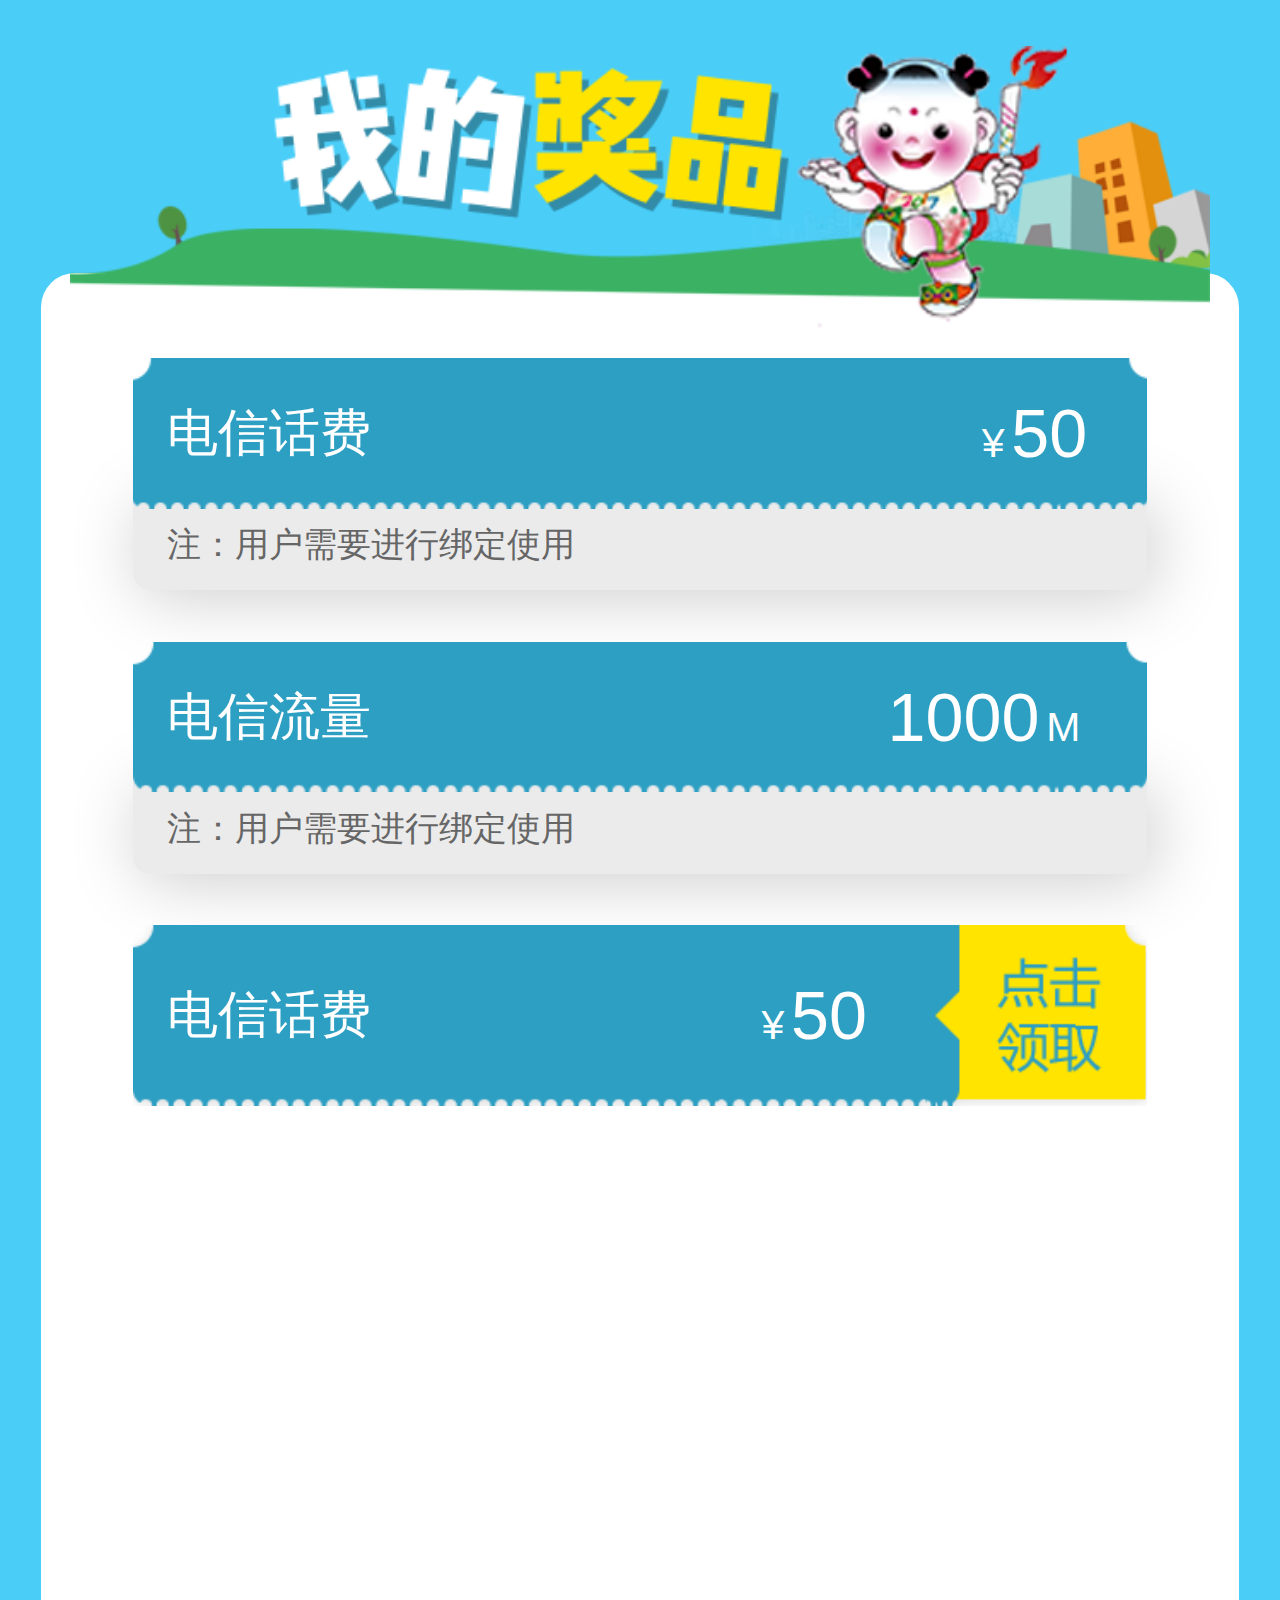
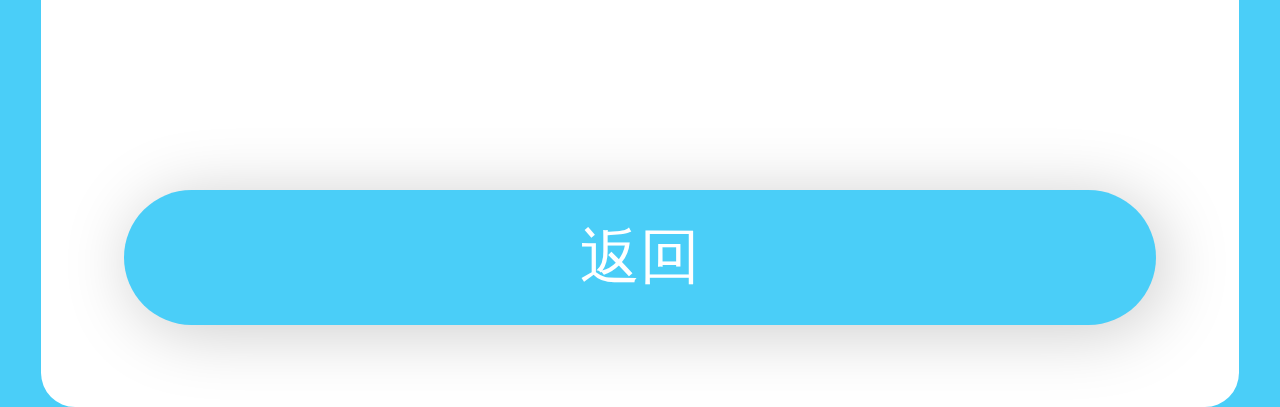
==== index1.html @ 30a862f8 "3" ====
<!DOCTYPE html>
<html lang="en">
<head>
    <meta charset="UTF-8">
    <meta name="viewport"
          content="width=device-width, user-scalable=no, initial-scale=1.0, maximum-scale=1.0, minimum-scale=1.0">
    <title>我的奖品</title>
    <link rel="stylesheet" href="css/reset.min.css">
    <link rel="stylesheet" href="css/style1.css">
</head>
<body>
<section>
    <header></header>
    <ul class="notLoginList">
        <li>
            <div>
                <p>电信话费</p>
                <p><span>¥</span>50</p>
            </div>
            <div>
                注：用户需要进行绑定使用
            </div>
        </li>
        <li>
            <div>
                <p>电信流量</p>
                <p>1000<span>M</span></p>
            </div>
            <div>
                注：用户需要进行绑定使用
            </div>
        </li>
    </ul>
    <ul class="loginList">
        <li>
            <div>
                <p>电信话费</p>
                <p><span>¥</span>50</p>
            </div>
        </li>
    </ul>
    <footer id="returnHomePage">返回</footer>
</section>
<!--遮罩层-->
<div class="mask" id="mask"></div>
<!--弹窗-->
<div id="secTc">
    <div>
        <span></span>
        <p>天小翼还不认识您呢<br>长按二维码关注天小翼</p>
        <span class="secTcClose"></span>
    </div>
    <div>
        <span></span>
        <p>然后回复“注册”<br>绑定手机号便可领取福利</p>
    </div>
</div>
</body>
</html>
<script src="js/jquery-1.10.1.min.js"></script>
<script src="js/index.js"></script>
---- css/style1.css ----
html,body{
    background-color: #4acef8;
}
section{
    position: relative;
    box-sizing: border-box;
    margin: 8rem auto 0;
    padding: 2.5rem 0 8rem;
    width: 35.1rem;
    height: 50.8rem;
    border-radius: 1rem;
    background-color: #ffffff;
}
section header{
    position: absolute;
    top: -6.65rem;
    left: 0;
    right: 0;
    margin: auto;
    width: 33.4rem;
    height: 8.85rem;
    background: url("../images/secPageBanner.png") center no-repeat;
    background-size: cover;
}
section ul li{
    position: relative;
    box-sizing: border-box;
    margin: 0 auto 1.5rem;
    width: 29.7rem;
}
section ul li div{
    box-sizing: border-box;
    padding-left: 1rem;
    width: 29.7rem;
}
section .notLoginList li{
    padding-top: 4.4rem;
    height: 6.8rem;
}
section .notLoginList li div:nth-child(1){
    position: absolute;
    top: 0;
    height: 4.4rem;
    line-height: 4.4rem;
    background: url("../images/notLogin.png") center no-repeat;
    background-size: cover;
}
section .loginList li div{
    height: 5.3rem;
    line-height: 5.3rem;
    background: url("../images/login.png") center no-repeat;
    background-size: cover;
}
section .notLoginList li div:nth-child(1) p:nth-child(1),section .loginList li div p:nth-child(1){
    font-size: 1.5rem;
    color: #ffffff;
}
section .notLoginList li div:nth-child(1) p:nth-child(2),section .loginList li div p:nth-child(2){
    position: absolute;
    top: 0;
    bottom: 0;
    right: 1.75rem;
    font-size: 2rem;
    color: #ffffff;
}
section .loginList li div p:nth-child(2){
    right: 8.2rem;
}
section .notLoginList li div:nth-child(1) p:nth-child(2) span,section .loginList li div p:nth-child(2) span{
    margin: 0 .2rem;
    font-size: 1.2rem;
}
section .notLoginList li div:nth-child(2){
    margin-top: -0.3rem;
    height: 2.7rem;
    font-size: 1rem;
    line-height: 2.7rem;
    border-radius: 0 0 .5rem .5rem;
    color: #666666;
    background-color: #ebebeb;
    box-shadow: .2rem .2rem 2rem #ccc;
}
section footer{
    position: absolute;
    bottom: 2.4rem;
    left: 0;
    right: 0;
    margin: auto;
    width: 30.25rem;
    height: 3.95rem;
    font-size: 1.75rem;
    text-align: center;
    line-height: 3.95rem;
    border-radius: 5rem;
    color: #ffffff;
    background-color: #4acef8;
    box-shadow: .2rem .2rem 2rem #ccc;
}

/*遮罩层*/
.mask{
    position: absolute;
    top: 0px;
    filter: alpha(opacity=68);
    background-color: #000;
    z-index: 100;
    left: 0px;
    opacity: 0.68;
    -moz-opacity: 0.68;
}
/*弹窗*/
#secTc{
    display: none;
    position: fixed;
    top: 8.9rem;
    left: 0;
    right: 0;
    margin: auto;
    width: 27.4rem;
    text-align: center;
    z-index: 999;
}
#secTc div:nth-child(1){
    position: relative;
    display: flex;
    width: 27.4rem;
    height: 7.65rem;
    align-items: center;
    justify-content: center;
    border-radius: .5rem .5rem 0 0;
    background-color: #4acef8;
}
#secTc div:nth-child(1) span:nth-child(1){
    position: absolute;
    left: 0.25rem;
    bottom: 1.05rem;
    width: 6.2rem;
    height: 9.3rem;
    background: url("../images/girl.png") center no-repeat;
    background-size: cover;
}
#secTc div:nth-child(1) p{
    font-size: 1.5rem;
    color: #ffffff;
}
#secTc div:nth-child(1) span:nth-child(3){
    position: absolute;
    top: .5rem;
    right: .5rem;
    width: 2rem;
    height: 2rem;
    background: url("../images/tcClose-white.png") center no-repeat;
    background-size: cover;
}
#secTc div:nth-child(2){
    box-sizing: border-box;
    padding-top: 1.3rem;
    height: 21.8rem;
    border-radius: 0 0 .5rem .5rem;
    background-color: #ffffff;
}
#secTc div:nth-child(2) span{
    display: block;
    margin: 0 auto 1.5rem;
    width: 13.3rem;
    height: 13.3rem;
    background: url("../images/erweima.png") center no-repeat;
    background-size: cover;
}
#secTc div:nth-child(2) p{
    font-size: 1.5rem;
    color: #333333;
}
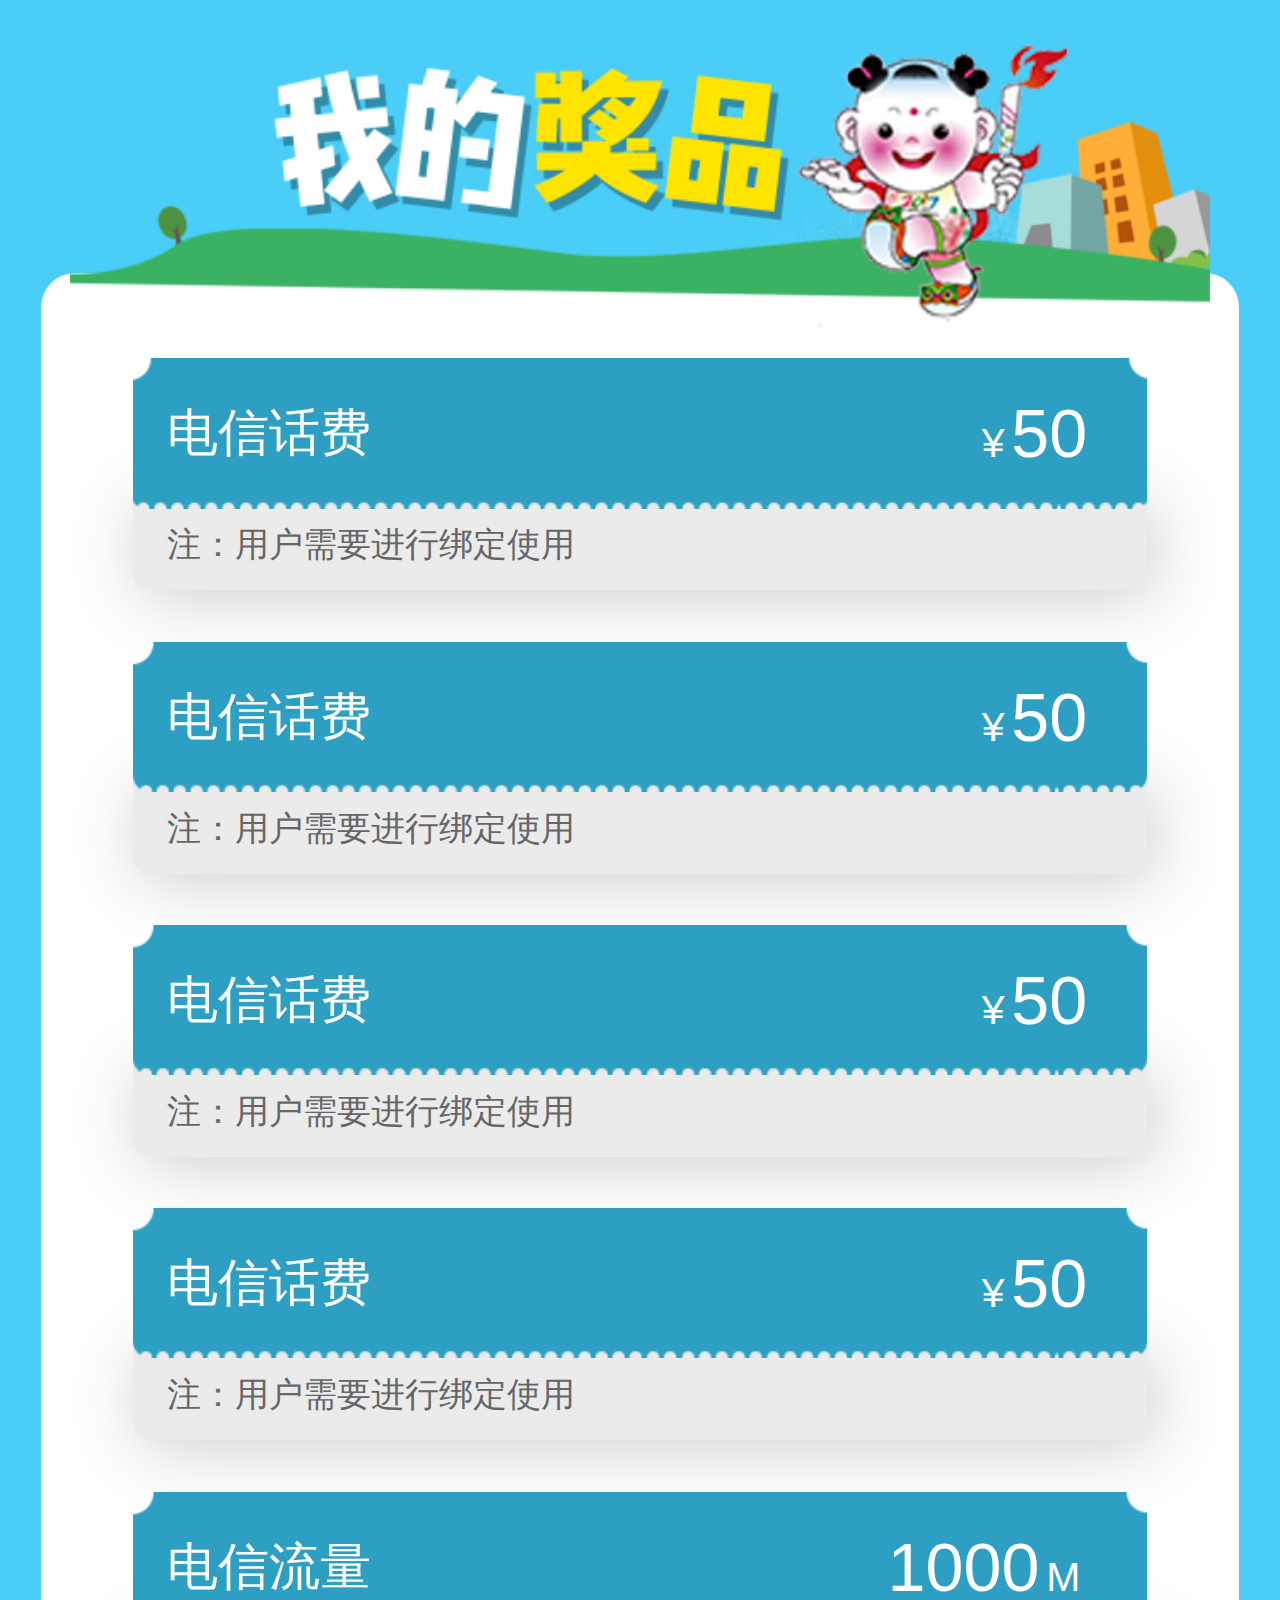
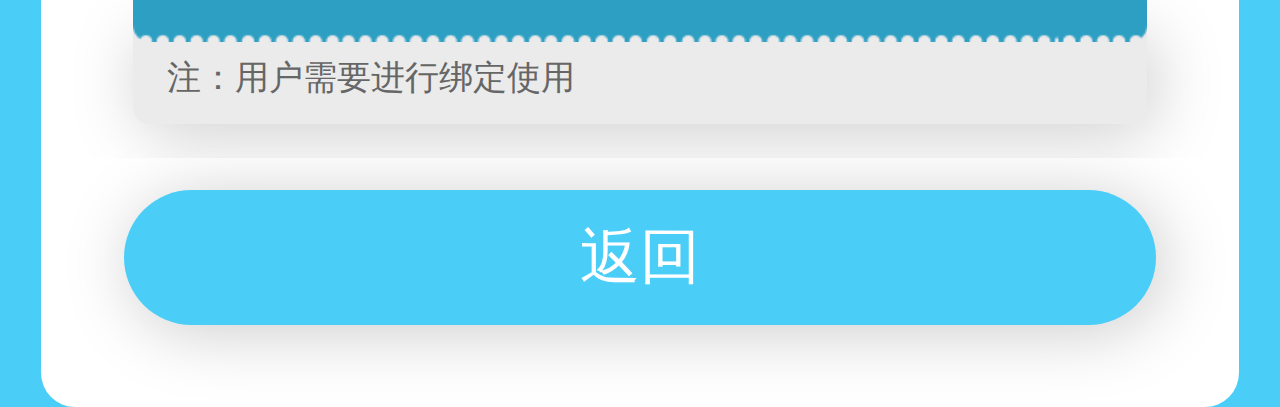
==== commit 3f7040c7: "1" ====
--- a/index1.html
+++ b/index1.html
@@ -11,8 +11,8 @@
 <body>
 <section>
     <header></header>
-    <ul class="notLoginList">
-        <li>
+    <ul>
+        <li class="notLoginList">
             <div>
                 <p>电信话费</p>
                 <p><span>¥</span>50</p>
@@ -21,7 +21,34 @@
                 注：用户需要进行绑定使用
             </div>
         </li>
-        <li>
+        <li class="notLoginList">
+            <div>
+                <p>电信话费</p>
+                <p><span>¥</span>50</p>
+            </div>
+            <div>
+                注：用户需要进行绑定使用
+            </div>
+        </li>
+        <li class="notLoginList">
+            <div>
+                <p>电信话费</p>
+                <p><span>¥</span>50</p>
+            </div>
+            <div>
+                注：用户需要进行绑定使用
+            </div>
+        </li>
+        <li class="notLoginList">
+            <div>
+                <p>电信话费</p>
+                <p><span>¥</span>50</p>
+            </div>
+            <div>
+                注：用户需要进行绑定使用
+            </div>
+        </li>
+        <li class="notLoginList">
             <div>
                 <p>电信流量</p>
                 <p>1000<span>M</span></p>
@@ -30,9 +57,7 @@
                 注：用户需要进行绑定使用
             </div>
         </li>
-    </ul>
-    <ul class="loginList">
-        <li>
+        <li class="loginList">
             <div>
                 <p>电信话费</p>
                 <p><span>¥</span>50</p>
@@ -51,7 +76,7 @@
         <span class="secTcClose"></span>
     </div>
     <div>
-        <span></span>
+        <img src="images/erweima.png" alt="天翼二维码">
         <p>然后回复“注册”<br>绑定手机号便可领取福利</p>
     </div>
 </div>
--- a/css/style1.css
+++ b/css/style1.css
@@ -22,6 +22,10 @@
     background: url("../images/secPageBanner.png") center no-repeat;
     background-size: cover;
 }
+section ul{
+    height: 41rem;
+    overflow: scroll;
+}
 section ul li{
     position: relative;
     box-sizing: border-box;
@@ -33,11 +37,11 @@
     padding-left: 1rem;
     width: 29.7rem;
 }
-section .notLoginList li{
+section ul .notLoginList{
     padding-top: 4.4rem;
     height: 6.8rem;
 }
-section .notLoginList li div:nth-child(1){
+section ul .notLoginList div:nth-child(1){
     position: absolute;
     top: 0;
     height: 4.4rem;
@@ -45,17 +49,17 @@
     background: url("../images/notLogin.png") center no-repeat;
     background-size: cover;
 }
-section .loginList li div{
+section ul .loginList div{
     height: 5.3rem;
     line-height: 5.3rem;
     background: url("../images/login.png") center no-repeat;
     background-size: cover;
 }
-section .notLoginList li div:nth-child(1) p:nth-child(1),section .loginList li div p:nth-child(1){
+section ul .notLoginList  div:nth-child(1) p:nth-child(1),section ul .loginList div p:nth-child(1){
     font-size: 1.5rem;
     color: #ffffff;
 }
-section .notLoginList li div:nth-child(1) p:nth-child(2),section .loginList li div p:nth-child(2){
+section ul .notLoginList div:nth-child(1) p:nth-child(2),section ul .loginList div p:nth-child(2){
     position: absolute;
     top: 0;
     bottom: 0;
@@ -63,14 +67,14 @@
     font-size: 2rem;
     color: #ffffff;
 }
-section .loginList li div p:nth-child(2){
+section ul .loginList div p:nth-child(2){
     right: 8.2rem;
 }
-section .notLoginList li div:nth-child(1) p:nth-child(2) span,section .loginList li div p:nth-child(2) span{
+section ul .notLoginList div:nth-child(1) p:nth-child(2) span,section ul .loginList div p:nth-child(2) span{
     margin: 0 .2rem;
     font-size: 1.2rem;
 }
-section .notLoginList li div:nth-child(2){
+section ul .notLoginList div:nth-child(2){
     margin-top: -0.3rem;
     height: 2.7rem;
     font-size: 1rem;
@@ -159,13 +163,10 @@
     border-radius: 0 0 .5rem .5rem;
     background-color: #ffffff;
 }
-#secTc div:nth-child(2) span{
-    display: block;
+#secTc div:nth-child(2) img{
     margin: 0 auto 1.5rem;
     width: 13.3rem;
     height: 13.3rem;
-    background: url("../images/erweima.png") center no-repeat;
-    background-size: cover;
 }
 #secTc div:nth-child(2) p{
     font-size: 1.5rem;
